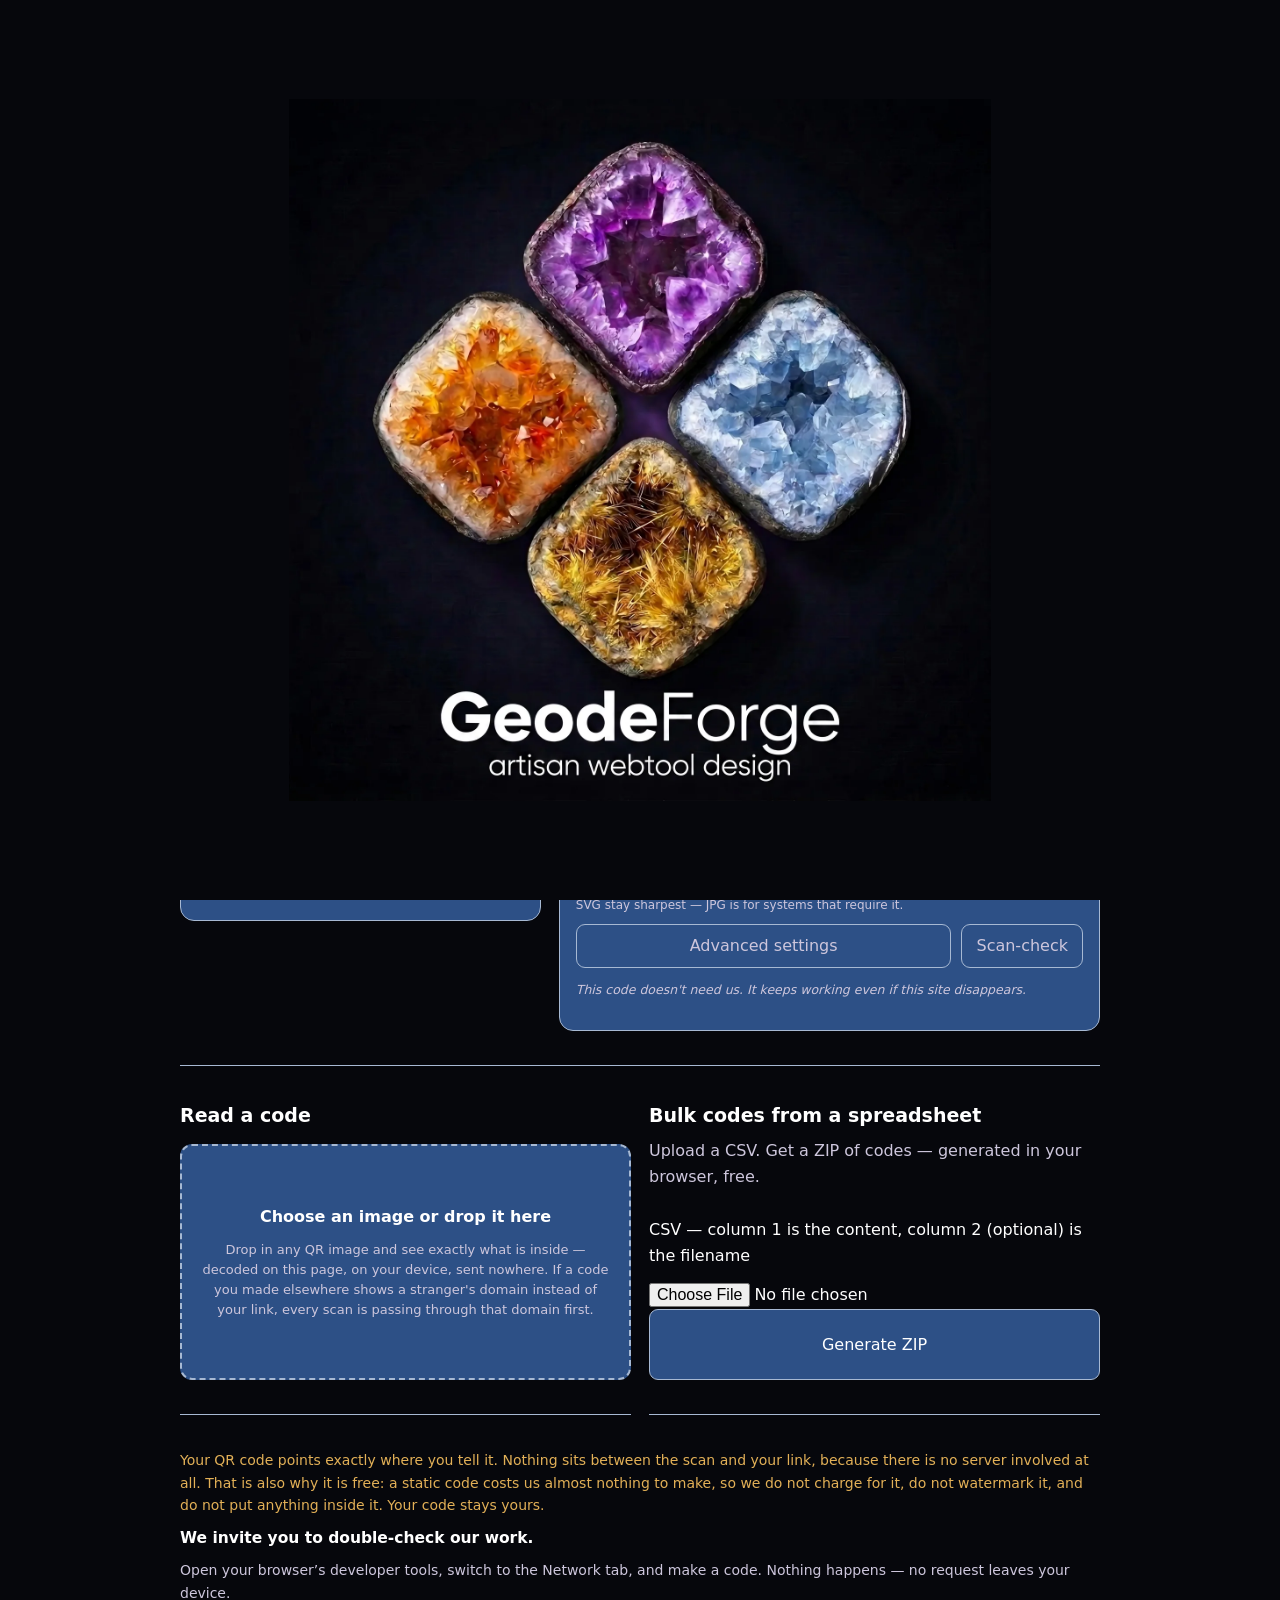
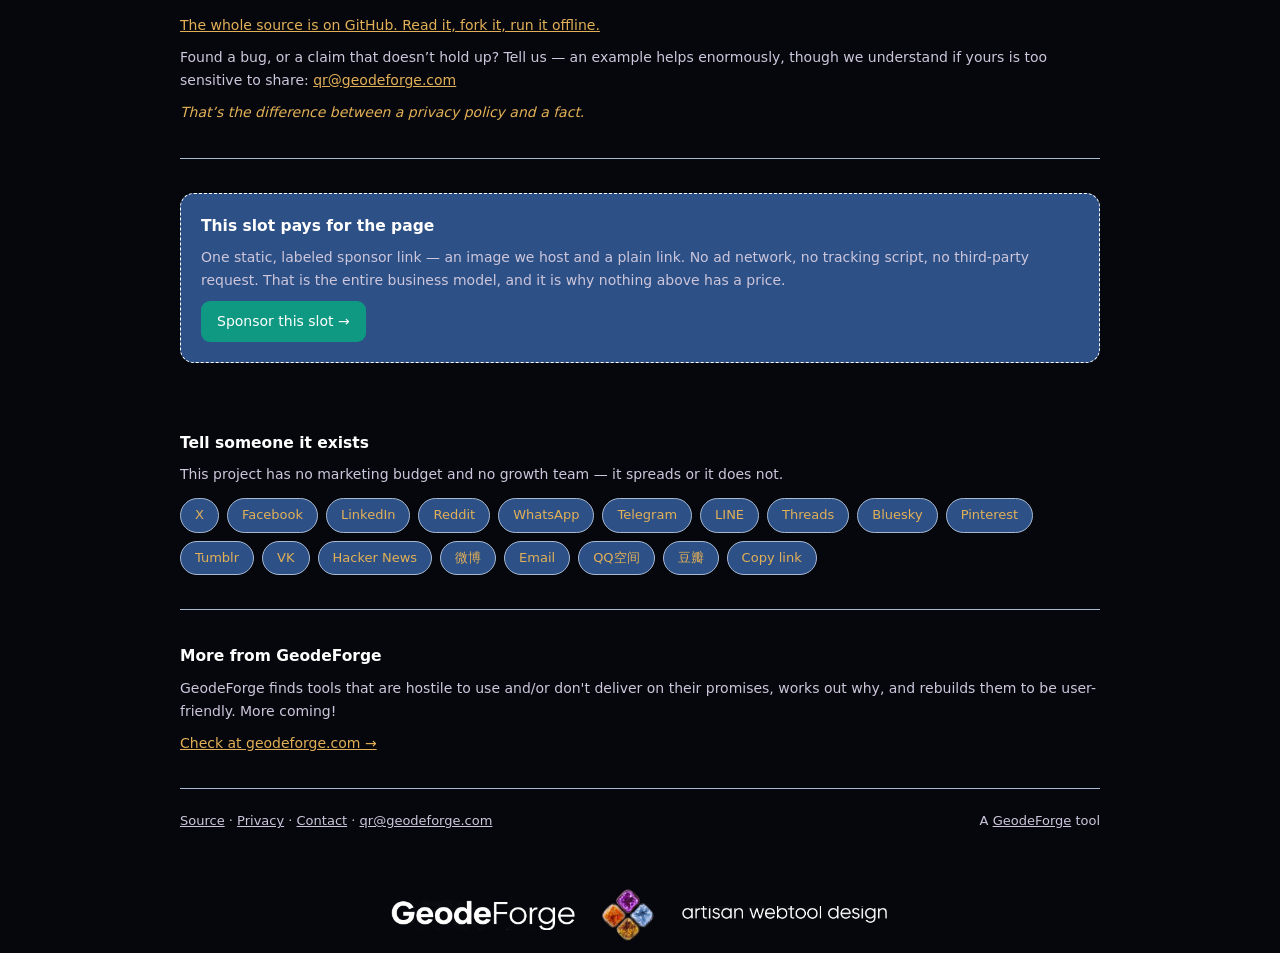
==== index.html @ a5a0af9f "Initial commit" ====
<!DOCTYPE html>
<html lang="en">
<head>
<meta charset="utf-8"/>
<meta name="viewport" content="width=device-width, initial-scale=1"/>
<title>GeodeQR — free QR codes that never expire</title>
<meta name="description" content="Free QR code generator. No account, no expiry, no watermark. Nothing leaves your browser."/>
<link rel="icon" href="assets/geodeqr-eye-64.png" type="image/png"/>
<link rel="stylesheet" href="style.css?v=1"/>
<script>
window.__geodeBoot = { errs: [] };
window.addEventListener('error', function (e) {
  var f = (e && e.filename) || (e && e.target && e.target.src) || '';
  window.__geodeBoot.errs.push(((e && e.message) || 'load error') + ' @ ' +
    String(f).split('/').pop().split('?')[0] + ':' + ((e && e.lineno) || 0));
}, true);

</script>
</head>
<body>

<!--LANDING-SPLASH-->
<div id="tsplash" aria-hidden="true">
  <picture>
    <source type="image/webp" media="(max-width:720px)" srcset="assets/poster-900.webp"/>
    <source type="image/webp" srcset="assets/poster-1600.webp"/>
    <img src="assets/poster-1600.jpg" alt="" width="1600" height="1600"/>
  </picture>
</div>
<script>
(function () {
  var s = document.getElementById('tsplash');
  if (!s) return;
  if (window.matchMedia && matchMedia('(prefers-reduced-motion: reduce)').matches) { s.remove(); return; }
  s.classList.add('on');
  var img = s.querySelector('img'), dead = false;
  function kill(fast) {
    if (dead || !s) return; dead = true;
    if (fast) { s.remove(); s = null; return; }
    s.classList.add('out');
    setTimeout(function () { if (s) { s.remove(); s = null; } }, 1100);
  }
  if (img) { img.addEventListener('error', function () { kill(true); }); }
  setTimeout(function () {
    ['pointerdown', 'keydown', 'wheel', 'touchstart'].forEach(function (t) {
      window.addEventListener(t, function () { kill(true); }, { once: true, passive: true });
    });
  }, 400);
  requestAnimationFrame(function () { requestAnimationFrame(function () { s.classList.add('in'); }); });
  setTimeout(function () { kill(false); }, 3000);
})();

</script>
<!--/LANDING-SPLASH-->

<div class="gfband" role="img" aria-label="GeodeForge — artisan webtool design">
  <img class="b-wm" src="assets/band-wordmark.webp" alt="" width="588" height="96"/>
  <img class="b-cl" src="assets/band-cluster.webp" alt="" width="320" height="320"/>
  <img class="b-st" src="assets/band-strap.webp" alt="" width="649" height="56"/>
</div>

<header class="bar">
  <a class="brand" href="index.html">
    <img src="assets/geode-white-fill-mark.svg" alt="" width="26" height="26"/>
    <span>GeodeQR</span>
  </a>
  <nav>
    <a href="#bulk" data-i="bulk">Bulk</a>
    <a href="#verify" data-i="verify-nav">Verify</a>
    <a href="https://github.com/GeodeForge" rel="noopener" data-i="source">Source</a>
    <a href="contact.html" data-i="contact">Contact</a>
  </nav>
</header>

<main>

  <section class="hero">
    <h1 data-i="tagline">QR codes that never expire.</h1>
    <p class="sub" data-i="sub"></p>

    <div class="gen">
      <div class="pane">
        <div class="pills" id="pills" role="tablist"></div>
        <div class="fields" id="fields"></div>
      </div>

      <div class="pane preview">
        <div class="codewrap"><canvas id="qc" width="440" height="440" aria-label="QR code"></canvas></div>

        <div class="optrow">
          <label class="cb"><input type="checkbox" id="cicon" checked/> <span data-i="iconInImage"></span></label>
          <label class="cb"><input type="checkbox" id="ctext" checked/> <span data-i="textInImage"></span></label>
          <label class="cb"><input type="checkbox" id="trans"/> <span data-i="transL"></span></label>
        </div>
        <small class="warn-note" data-i="transNote"></small>

        <div class="dlrow">
          <fieldset class="dlbox">
            <legend data-i="downloadAs">Download as</legend>
            <button id="png" class="primary">PNG</button>
            <button id="svg">SVG</button>
            <button id="pdf">PDF</button>
            <button id="eps">EPS</button>
            <button id="jpg">JPG</button>
          </fieldset>
          <div class="sharewrap">
            <button id="shareBtn" class="sharebtn" type="button"
                    aria-haspopup="true" aria-expanded="false">
              <span data-i="share">Share</span><i class="caret" aria-hidden="true"></i>
            </button>
            <div class="sharemenu" id="sharemenu" hidden></div>
          </div>
        </div>
        <small class="fmt-note" data-i="fmtNote"></small>
        <div class="advrow">
          <button id="adv" class="advbtn" type="button" data-i="advanced">Advanced settings</button>

          <button id="vscan" type="button" hidden data-i="verifyBtn">Scan-check</button>
        </div>
        <small id="vmsg" class="vmsg" hidden></small>

        <div id="advp" hidden>
          <div class="ctl">
            <input id="shape" type="range" min="0" max="70" value="70" step="1" aria-label="shape"/>
            <div class="ends"><span data-i="classic"></span><span data-i="geode"></span></div>
          </div>
          <div class="ctl">
            <input id="hue" type="range" min="0" max="360" value="283" step="1" aria-label="colour"/>
            <div class="ends"><span data-i="colour"></span><span class="sw"><i class="chip" id="chip"></i><span id="ratio">—</span></span></div>
          </div>
          <div class="ctl">
            <input id="shading" type="range" min="0" max="100" value="52.5" step="0.5" aria-label="shading"/>
            <div class="ends"><span data-i="min"></span><span data-i="shading"></span><span data-i="max"></span></div>
          </div>

          <p class="badge" id="badge" aria-live="polite"><i class="dot"></i><span data-i="scannable"></span></p>

          <div class="optrow">
            <label class="inline"><span data-i="frame"></span>
              <select id="frame">
                <option value="none" data-i="frames.none"></option>
                <option value="bar" data-i="frames.bar"></option>
                <option value="full" data-i="frames.full"></option>
              </select>
            </label>
            <input id="cta" type="text" maxlength="32" hidden aria-label="Frame text"/>
          </div>

          <label class="arow"><span data-i="font"></span>
            <select id="font">
              <option value="" style="font-family:system-ui" data-i="fonts.def"></option>
              <option value="system-ui, Arial, sans-serif" style="font-family:system-ui,Arial,sans-serif" data-i="fonts.sans"></option>
              <option value="Georgia, 'Times New Roman', serif" style="font-family:Georgia,'Times New Roman',serif" data-i="fonts.serif"></option>
              <option value="ui-monospace, Consolas, monospace" style="font-family:ui-monospace,Consolas,monospace" data-i="fonts.mono"></option>
              <option value="'Trebuchet MS', system-ui, sans-serif" style="font-family:'Trebuchet MS',system-ui,sans-serif" data-i="fonts.round"></option>
              <option value="'Palatino Linotype', Palatino, Georgia, serif" style="font-family:'Palatino Linotype',Palatino,Georgia,serif" data-i="fonts.eleg"></option>
            </select>
          </label>
          <label class="arow"><span data-i="textColour"></span>
            <input id="tcol" type="color" value="#340A4A"/>
          </label>
          <div class="arow"><span data-i="textStyle"></span>
            <div class="biu" role="group" aria-label="Text style">
              <button type="button" data-k="bold" style="font-weight:700">B</button>
              <button type="button" data-k="ital" style="font-style:italic">I</button>
              <button type="button" data-k="und" style="text-decoration:underline">U</button>
            </div>
          </div>

          <label class="arow"><span data-i="fontSize"></span>
            <input id="fsize" type="range" min="60" max="120" value="100" step="5" aria-label="Text size"/>
          </label>

          <div class="exp">
            <label><span data-i="sizeL"></span>
              <select id="size"><option>512</option><option selected>1024</option><option>2048</option></select>
            </label>
            <label><span data-i="eccL"></span>
              <select id="ecc">
                <option value="H" selected>H</option>
                <option value="Q">Q</option>
                <option value="M">M</option>
                <option value="L">L</option>
              </select>
            </label>
          </div>
          <small id="eccNote" data-i="eccLocked"></small>
        </div>

        <p class="promise" data-i="promise"></p>
        <p class="err" id="err" role="alert" aria-live="polite"></p>
      </div>
    </div>

    <div class="strip" id="strip" hidden>
      <a id="printer" target="_blank" rel="noopener" data-i="printer"></a>

      <p class="maps"><span data-i="mapAlt"></span>: <span id="mapAlts"></span></p>

      <a id="stickers" hidden rel="noopener sponsored" data-i="stickers"></a>
      <p class="disc" id="disc" hidden data-i="affiliate"></p>
    </div>
  </section>

  <div class="duo">

  <section class="reader" id="reader" hidden>
    <h2 data-i="readTitle"></h2>

    <label class="dropzone rdz" id="drop">
      <input type="file" id="rfile" accept="image/*"/>
      <span class="pick" data-i="readPick"></span>
      <small data-i="readBody"></small>
    </label>
    <div id="rout" hidden>
      <p class="rhost" id="rhost" hidden><span data-i="readHost"></span> <strong id="rhostv"></strong></p>
      <pre id="rtext" hidden></pre>
      <p class="err" id="rnone" hidden data-i="readNone"></p>
      <button id="rcopy" type="button" hidden data-i="readCopy"></button>
    </div>
  </section>

  <section class="bulk" id="bulk">
    <h2 data-i="bulkTitle"></h2>
    <p data-i="bulkBody"></p>
    <label for="csv" class="filelabel" data-i="csvLabel"></label>
    <input type="file" id="csv" accept=".csv,text/csv"/>
    <button id="bulkGo" data-i="bulkGo"></button>
    <p class="hint" id="bulkHint"></p>
  </section>
  </div>

  <section class="verify" id="verify">
    <p class="whyfree" data-i="whyFree"></p>
    <h2 data-i="verify"></h2>
    <p data-i="verifyBody"></p>
    <p><a href="https://github.com/GeodeForge" rel="noopener" data-i="sourceLink"></a></p>

    <p><span data-i="feedback"></span>
    <a href="mailto:qr@geodeforge.com?subject=GeodeQR%20%E2%80%94%20double-check">qr@geodeforge.com</a></p>
    <p class="kicker" data-i="kicker"></p>
  </section>

  <section class="sponsor">
    <h2 data-i="sponsorTitle"></h2>
    <p data-i="sponsorBody"></p>
    <a class="btn" href="mailto:qr@geodeforge.com?subject=Sponsor%20GeodeQR" data-i="sponsorCta">Sponsor this slot →</a>
  </section>

  <section class="share" id="share">
    <h2 data-i="shareTitle"></h2>
    <p data-i="shareBody"></p>

    <div class="shares" id="shares"></div>
  </section>

  <section class="shelf">
    <h2 data-i="moreTitle"></h2>
    <p data-i="moreBody"></p>
    <a href="https://geodeforge.com" data-i="moreLink">Check at geodeforge.com →</a>
  </section>
</main>

<footer>
  <span>
    <a href="https://github.com/GeodeForge" rel="noopener" data-i="source">Source</a> ·
    <a href="privacy.html" data-i="privacy">Privacy</a> ·
    <a href="contact.html" data-i="contact">Contact</a> ·
    <a href="mailto:qr@geodeforge.com">qr@geodeforge.com</a>
  </span>
  <span>A <a href="https://geodeforge.com">GeodeForge</a> tool</span>
</footer>

<div class="gfband" role="img" aria-label="GeodeForge — artisan webtool design">
  <img class="b-wm" src="assets/band-wordmark.webp" alt="" width="588" height="96"/>
  <img class="b-cl" src="assets/band-cluster.webp" alt="" width="320" height="320"/>
  <img class="b-st" src="assets/band-strap.webp" alt="" width="649" height="56"/>
</div>

<script src="src/qr.js?v=1"></script>
<script src="src/render.js?v=1"></script>
<script src="src/content.js?v=1"></script>
<script src="src/i18n.js?v=1"></script>
<script src="src/zip.js?v=1"></script>
<script src="src/decode.js?v=1"></script>
<script src="src/export.js?v=1"></script>
<script src="app.js?v=1"></script>
<script>
(function () {
  setTimeout(function () {
    if (window.__geodeBooted) return;
    var M = {
      en: 'Part of the app has not loaded yet. Refresh the page to get the complete version.',
      zh: '应用尚未完全加载。请刷新页面以获取完整版本。',
      es: 'Una parte de la aplicación aún no se ha cargado. Actualiza la página para obtener la versión completa.',
      ar: 'لم يكتمل تحميل التطبيق بعد. حدّث الصفحة للحصول على النسخة الكاملة.'
    };
    var l = ((navigator.languages && navigator.languages[0]) || navigator.language || 'en')
      .toLowerCase().slice(0, 2);
    var p = document.createElement('p');
    p.className = 'err';
    p.setAttribute('role', 'alert');
    p.textContent = (M[l] || M.en) +
      (window.__geodeBoot.errs.length ? ' [' + window.__geodeBoot.errs.join('; ') + ']' : '');
    var wrap = document.querySelector('.codewrap');
    if (wrap) wrap.appendChild(p); else document.body.appendChild(p);
  }, 2500);
})();

</script>
</body>
</html>
---- style.css ----
:root{
  --ink:#e2b057; --gem:#ffffff; --text:#ffffff; --muted:#cdc6dc;
  --line:#a7b9d3; --bg:#06070c; --card:#2d5086; --ok:#8fdec2; --warn:#E8C07A;
  --btn:#0f9982; --way:#e2b057;
  --sans: system-ui,-apple-system,"Segoe UI",Roboto,"Helvetica Neue","Noto Sans",
          "Noto Sans SC","Noto Sans Arabic","Noto Sans Devanagari",Arial,sans-serif;
  --mono: ui-monospace,SFMono-Regular,Menlo,Consolas,monospace;
}
*{box-sizing:border-box}

[hidden]{display:none !important}
html{scroll-behavior:smooth}
body{margin:0;font-family:var(--sans);color:var(--text);background:var(--bg);line-height:1.6}
a{color:var(--ink)}
h1{font-size:clamp(24px,4vw,34px);font-weight:600;margin:0 0 6px;letter-spacing:-.01em;color:#fff}
h2{font-size:19px;font-weight:600;margin:0 0 8px;color:#fff}
main{max-width:960px;margin:0 auto;padding:0 20px}
section{padding:34px 0;border-bottom:1px solid var(--line)}

.bar{max-width:960px;margin:0 auto;padding:14px 20px;display:flex;align-items:center;
     justify-content:space-between;gap:12px;flex-wrap:wrap}

.brand{display:flex;align-items:center;gap:8px;font-weight:700;text-decoration:none;color:#fff;
       font-size:clamp(26px,4.2vw,36px);letter-spacing:-.015em;line-height:1}
.brand img{width:clamp(28px,4.4vw,38px);height:clamp(28px,4.4vw,38px)}
nav{display:flex;align-items:center;gap:16px;font-size:14px}
nav a{color:var(--muted);text-decoration:none}
nav a:hover{color:var(--ink)}

select,input,button,textarea{font:inherit;color:inherit}
select,input[type=text],input[type=url],input[type=email],input[type=tel],
input[type=datetime-local],textarea{
  width:100%;padding:8px 10px;border:1px solid var(--line);border-radius:8px;background:var(--card)}
textarea{min-height:78px;resize:vertical}
#lang{width:auto;padding:4px 8px;border-radius:6px}

.hero{padding-top:8px}
.sub{color:var(--muted);margin:0 0 18px;max-width:62ch}

.gen{display:grid;grid-template-columns:minmax(250px,2fr) 3fr;gap:18px;align-items:start}
@media(max-width:760px){.gen{grid-template-columns:1fr}}
.pane{background:var(--card);border:1px solid var(--line);border-radius:14px;padding:16px}
.preview{display:flex;flex-direction:column;gap:10px;align-items:stretch}

.codewrap{background:#fff;border-radius:12px;padding:10px;display:flex;justify-content:center}
canvas{width:100%;max-width:330px;height:auto;display:block;image-rendering:auto}

.pills{display:flex;flex-wrap:wrap;gap:6px;margin-bottom:12px}
.pill{border:1px solid var(--line);background:var(--card);border-radius:999px;
      padding:6px 14px;font-size:15.5px;cursor:pointer;color:var(--muted);
      display:inline-flex;align-items:center;gap:6px}
.pill svg{flex:none}

.pill svg path[stroke]{stroke:var(--way)}
.pill svg path:not([fill=none]){fill:var(--way)}
.pill[aria-selected=true] svg path[stroke]{stroke:#fff}
.pill[aria-selected=true] svg path:not([fill=none]){fill:#fff}
.pill[aria-selected=true]{background:var(--btn);border-color:var(--btn);color:#fff}
.fields{display:flex;flex-direction:column;gap:10px}
.fields label{display:flex;flex-direction:column;gap:4px;font-size:13px;color:var(--muted)}
.fields label.cb{flex-direction:row;align-items:center;gap:8px}
.fields input[type=checkbox]{width:auto}

.ctl input[type=range]{width:100%}
.ends{display:flex;justify-content:space-between;font-size:12px;color:var(--muted)}
.sw{display:inline-flex;align-items:center;gap:6px}
.chip{width:12px;height:12px;border-radius:3px;border:1px solid var(--line);display:inline-block}
.badge{display:flex;align-items:center;gap:7px;font-size:13px;color:var(--ok);margin:2px 0}
.badge .dot{width:8px;height:8px;border-radius:50%;background:var(--ok);display:inline-block}
.badge.limit{color:var(--warn)} .badge.limit .dot{background:var(--warn)}

.optrow{display:flex;align-items:center;gap:12px;flex-wrap:wrap;
        font-size:13px;color:var(--muted)}
.optrow .cb{display:inline-flex;align-items:center;gap:6px;white-space:nowrap}
.optrow .cb input{width:auto}
.optrow .inline{display:inline-flex;align-items:center;gap:8px}
.optrow select{width:auto;padding:5px 8px}
#cta{flex:1;min-width:130px;padding:6px 10px}

.dlrow{display:flex;gap:10px;align-items:stretch}
.dlbox{flex:1;display:flex;gap:8px;align-items:center;margin:0;min-width:0;
       border:1px solid var(--line);border-radius:10px;padding:6px 10px 10px}
.dlbox legend{font-size:12px;color:var(--muted);padding:0 6px}
.dlbox button{flex:1;padding:8px 6px;font-size:13.5px;min-width:0;line-height:1.6}
.sharewrap{position:relative;display:flex;align-items:stretch;padding-top:9px}
.sharebtn{display:inline-flex;align-items:center;gap:7px;border-radius:10px;padding:9px 14px}
.caret{width:0;height:0;border:4px solid transparent;border-top-color:currentColor;
       margin-top:4px;display:inline-block}
.sharemenu{position:absolute;top:calc(100% + 6px);inset-inline-end:0;z-index:6;
           min-width:170px;display:flex;flex-direction:column;gap:2px;
           background:var(--card);border:1px solid var(--line);border-radius:10px;padding:8px;
           box-shadow:0 8px 24px rgba(0,0,0,.45)}
.sharemenu a,.sharemenu button{border:0;background:none;text-align:start;cursor:pointer;
           padding:7px 10px;border-radius:7px;font-size:13px;color:var(--text);
           text-decoration:none}
.sharemenu a:hover,.sharemenu button:hover{background:#3a2d5a}
.advrow{display:flex;gap:10px}
.advrow button{padding:8px 14px;line-height:1.6}
.advbtn{flex:1;color:var(--muted)}
.advbtn:hover{color:var(--ink)}
#vscan{color:var(--muted)}
#vscan:hover{color:var(--ink)}
.fmt-note{display:block;margin-top:-2px}
.vmsg{display:block}
.vmsg.ok{color:var(--ok)}
.vmsg.bad{color:var(--warn)}

.fgroup{border:1px solid var(--line);border-radius:8px;padding:6px 10px;font-size:13px;color:var(--muted)}
.fgroup summary{cursor:pointer;user-select:none}
.fgroup label{margin-top:8px}

button{border:1px solid var(--line);background:var(--card);border-radius:9px;padding:9px 14px;cursor:pointer}
button:hover{border-color:var(--ink)}
button.primary{background:var(--btn);border-color:var(--btn);color:#fff;flex:1}

.promise{font-size:12.5px;color:var(--muted);margin:2px 0 0;font-style:italic}

#advp{display:flex;flex-direction:column;gap:10px;background:var(--bg);
      border-radius:10px;padding:12px;margin-top:4px}
#advp .arow{display:flex;align-items:center;justify-content:space-between;gap:10px;
            font-size:13px;color:var(--muted)}
#advp .arow select{flex:1;max-width:210px;width:auto}
#advp .arow input[type=range]{flex:1;max-width:210px}
#tcol{width:46px;height:28px;padding:2px;border:1px solid var(--line);
      border-radius:6px;background:var(--card);cursor:pointer}
.biu{display:flex;gap:6px}
.biu button{width:34px;padding:6px 0}
.biu button.on{background:#3a2d5a;border-color:var(--ink);color:var(--ink)}

.exp{display:flex;align-items:center;gap:14px;flex-wrap:wrap;font-size:13px;color:var(--muted)}
.exp label{display:inline-flex;align-items:center;gap:6px}
.exp select{width:auto;padding:5px 8px}
.exp .cb input{width:auto}

#tsplash{position:fixed;inset:0;z-index:60;background:#06070c;display:none;
  align-items:center;justify-content:center;opacity:1;transition:opacity 1s ease}
#tsplash.on{display:flex}
#tsplash.out{opacity:0}
#tsplash img{width:min(78vmin,820px);height:auto;display:block;opacity:0;transition:opacity 1s ease}
#tsplash.in img{opacity:1}

.dropzone{display:flex;align-items:center;justify-content:center;gap:8px;
  border:2px dashed var(--line);border-radius:12px;padding:26px 16px;cursor:pointer;
  color:var(--muted);font-size:14px;background:var(--card);margin-top:6px;max-width:600px}
.dropzone:hover,.dropzone.on{border-color:var(--gem);color:var(--ink)}

.rdz{flex-direction:column;gap:10px;padding:58px 18px;text-align:center}
.rdz .pick{font-weight:600;color:var(--text);font-size:16px}
.rdz small{color:var(--muted);font-size:13px;line-height:1.55;max-width:72ch;display:block}
.dropzone input[type=file]{display:none}
#rout{margin-top:12px}
#rtext{background:var(--card);border:1px solid var(--line);border-radius:10px;padding:12px;
  font-family:var(--mono);font-size:13px;white-space:pre-wrap;word-break:break-all;
  max-height:220px;overflow:auto;margin:8px 0}
.rhost{font-size:14px;margin:0}
.rhost strong{color:var(--ink)}

.strip{margin-top:18px;background:var(--card);border:1px solid var(--line);border-radius:12px;padding:14px}
.strip a{display:block;margin-bottom:6px;font-size:14px}
.strip .maps{font-size:12.5px;color:var(--muted);margin:2px 0 0}
.strip .maps a{display:inline;margin:0 10px 0 0;font-size:12.5px}
.disc{font-size:12px;color:var(--muted);margin:8px 0 0}

.duo{display:flex;flex-wrap:wrap;gap:18px;align-items:stretch}
.duo>section{flex:1 1 0;min-width:min(100%,300px);display:flex;flex-direction:column;margin:0}
.duo>section>*:last-child{margin-top:auto}
@media (max-width:720px){ .duo>section{flex:1 1 100%} }

.lede{padding:18px 0 22px}
.lede p{margin:0 0 10px}
.lede p:last-child{margin-bottom:0}

.prose{font-size:14px}

.prose h1{font-size:clamp(24px,4vw,34px);font-weight:600;letter-spacing:-.01em;margin:0 0 6px;line-height:1.15}
.prose .sub{font-size:16px;color:var(--muted);margin:0 0 4px}
.prose p,.prose li{max-width:none}
.prose li{margin:0 0 8px}
.prose h2{margin:18px 0 8px;font-size:15.5px}
.prose h2:first-child{margin-top:0}
.prose .note{color:var(--muted);font-style:italic}

.verify .kicker{font-style:italic;color:var(--way);margin:6px 0 0}

.whyfree{color:var(--ink);margin:0 0 16px}

.verify p,.bulk p,.sponsor p,.shelf p,.reader p{color:var(--muted);margin:0 0 10px}
.bulk p,.reader p{max-width:600px}

.verify,.sponsor,.share,.shelf{font-size:14px}
.verify h2,.sponsor h2,.share h2,.shelf h2{font-size:15.5px}
.verify .whyfree{color:var(--ink)}

.bulk .filelabel{display:block;margin:18px 0 0}
.bulk input[type=file]{width:auto;display:block;margin:14px 0 0}
.bulk button{margin-top:auto;width:100%;padding-block:22px}
.hint{font-size:13.5px;margin-top:8px}
.bulk .hint:empty{display:none}
.shares{display:flex;flex-wrap:wrap;gap:8px;margin-top:12px}
.shares a,.shares button{border:1px solid var(--line);background:var(--card);border-radius:999px;
  padding:6px 14px;font-size:13px;color:var(--ink);text-decoration:none;cursor:pointer}
.shares a:hover,.shares button:hover{border-color:var(--ink)}
.share p{color:var(--muted);margin:0}
.sponsor{background:var(--card);border:1px dashed var(--gem);border-radius:14px;padding:20px;margin:34px 0}
.btn{display:inline-block;background:var(--btn);color:#fff;text-decoration:none;
     padding:9px 16px;border-radius:9px;font-size:14px}
footer{max-width:960px;margin:0 auto;padding:22px 20px 40px;display:flex;
       justify-content:space-between;gap:12px;flex-wrap:wrap;font-size:13px;color:var(--muted)}
footer a{color:var(--muted)}

.err{color:#F09AA0;font-size:13px;margin:4px 0 0;min-height:0}
small{color:var(--muted);font-size:12px;line-height:1.45}
.warn-note{display:block;margin-top:-2px}
button:disabled{opacity:.45;cursor:not-allowed}
select:disabled{background:#2a2142;color:var(--muted)}

.gfband{background:none;display:flex;align-items:center;justify-content:center;
  gap:clamp(10px,2.4vw,24px);padding:14px 16px 9px}
.gfband img{display:block}
.gfband .b-wm{height:clamp(19px,3vw,30px);width:auto}
.gfband .b-cl{height:clamp(38px,6vw,58px);width:auto}
.gfband .b-st{height:clamp(11px,1.8vw,18px);width:auto}
@media print{.gfband{display:none}}
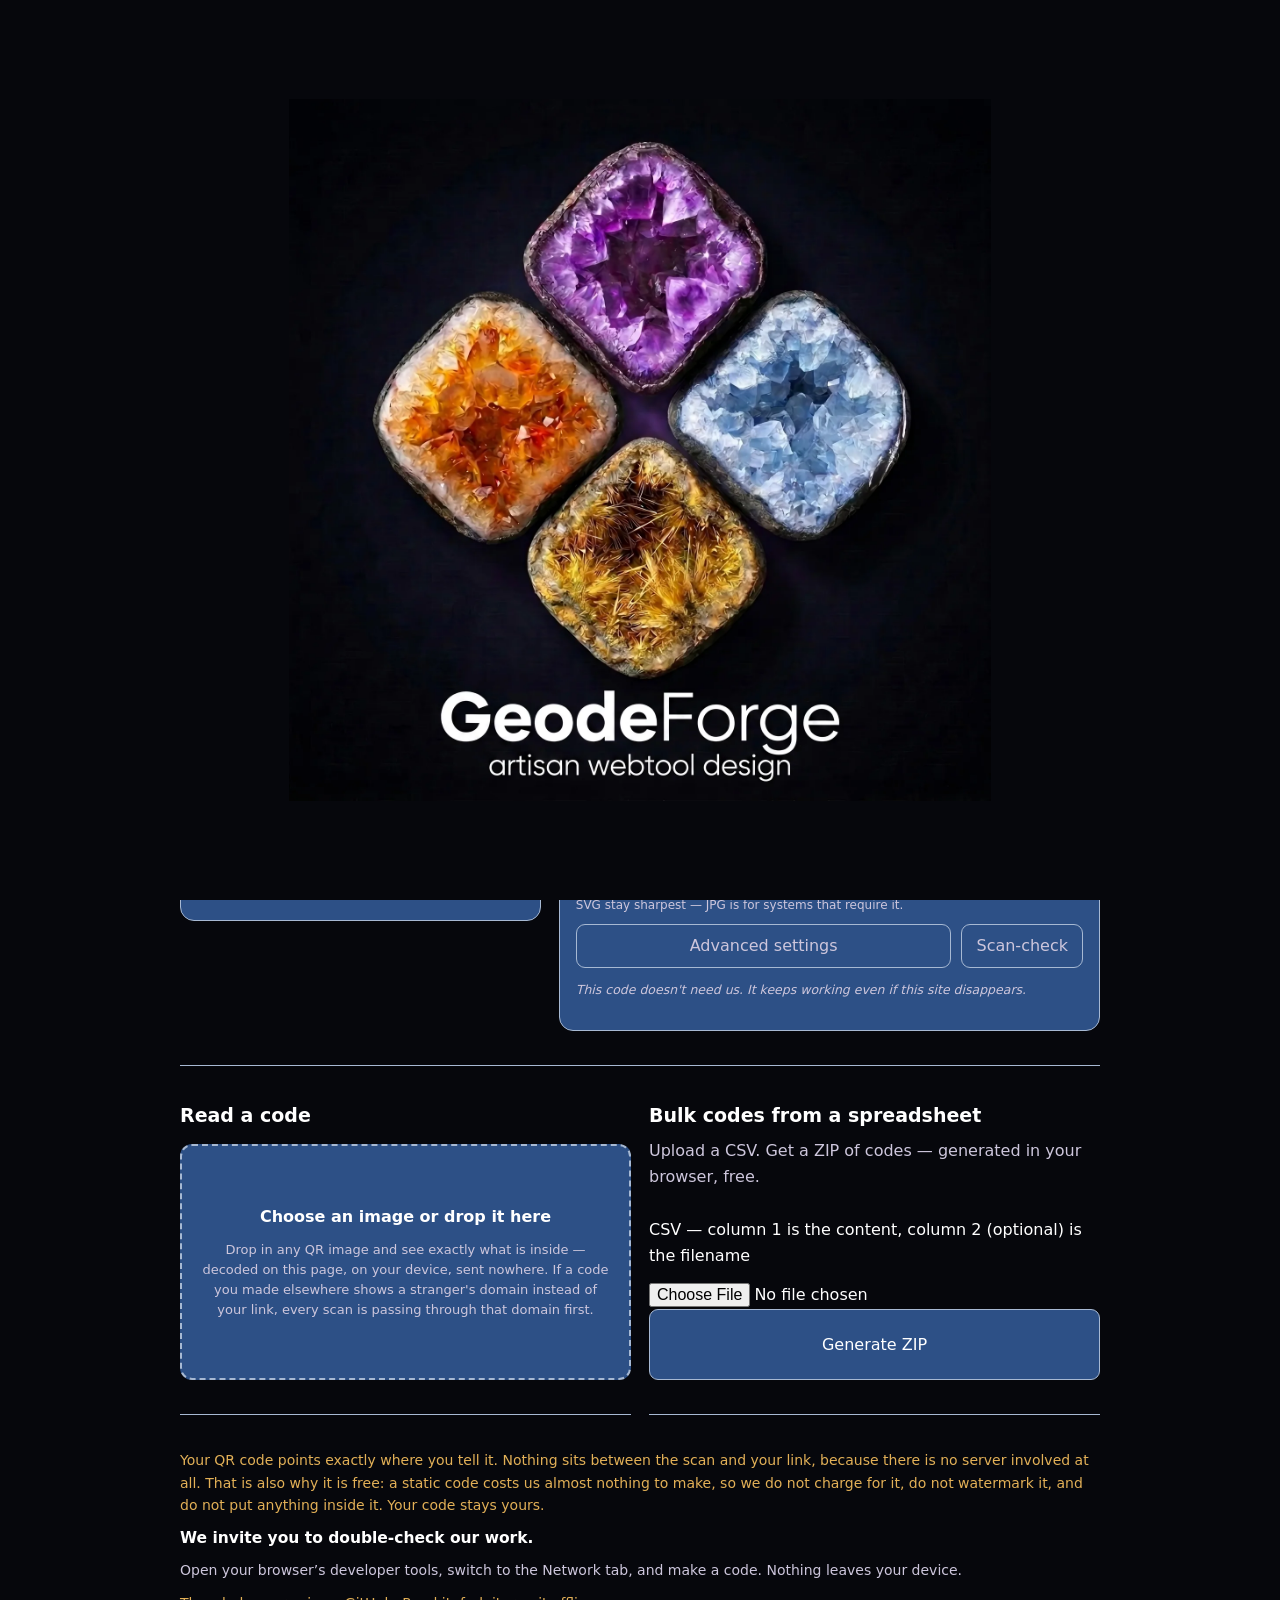
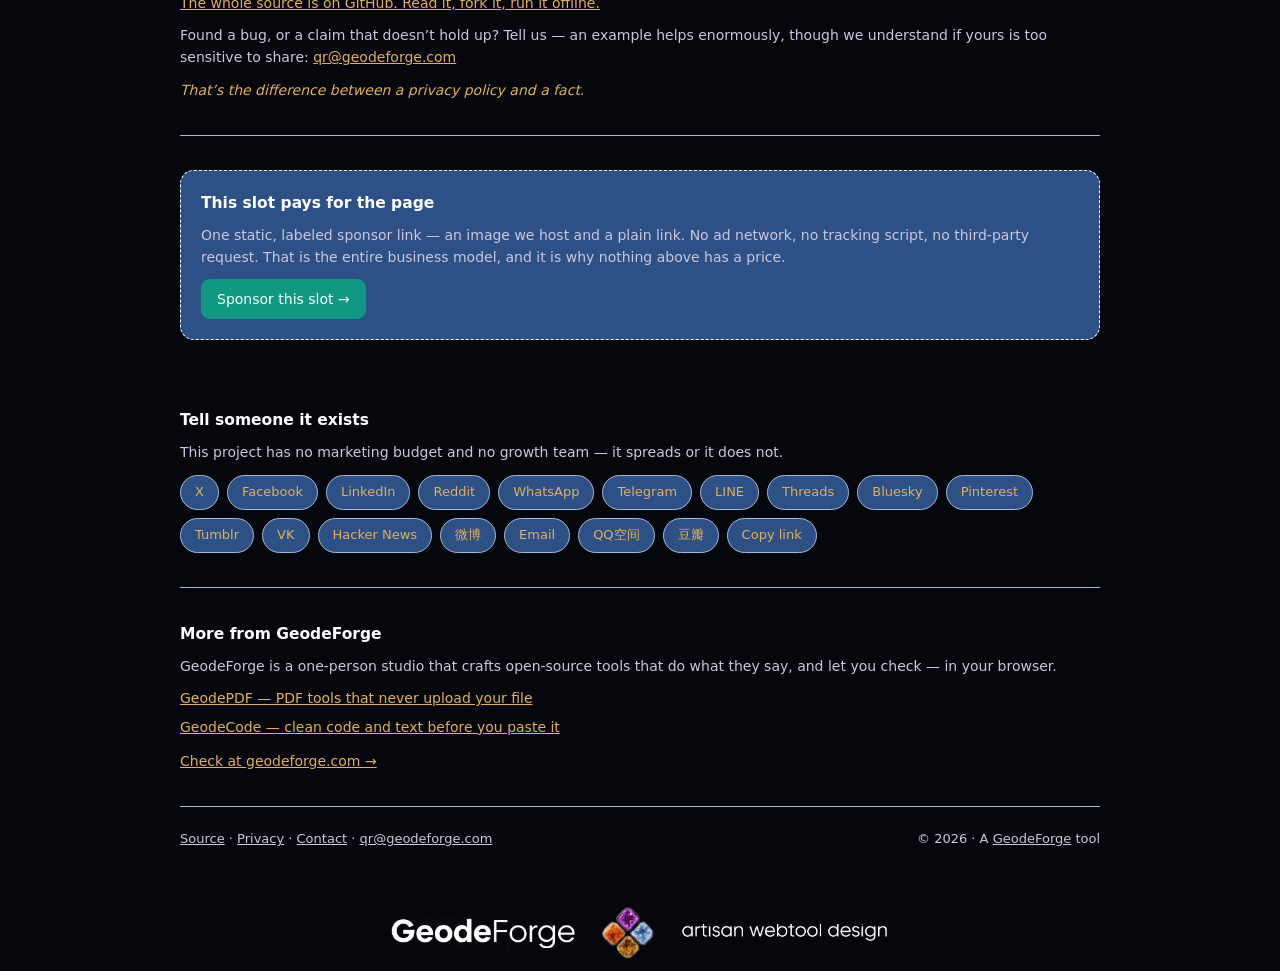
==== commit 1a421f62: "House UI: sibling links, copyright footer, canonical studio blurb, lightened mark" ====
--- a/index.html
+++ b/index.html
@@ -254,9 +254,13 @@
     <div class="shares" id="shares"></div>
   </section>
 
-  <section class="shelf">
+  <section class="morefrom">
     <h2 data-i="moreTitle"></h2>
     <p data-i="moreBody"></p>
+    <div class="sibs">
+      <a href="https://geodeforge.com/geodepdf/">GeodePDF — PDF tools that never upload your file</a>
+      <a href="https://geodeforge.com/geodecode/">GeodeCode — clean code and text before you paste it</a>
+    </div>
     <a href="https://geodeforge.com" data-i="moreLink">Check at geodeforge.com →</a>
   </section>
 </main>
@@ -268,7 +272,7 @@
     <a href="contact.html" data-i="contact">Contact</a> ·
     <a href="mailto:qr@geodeforge.com">qr@geodeforge.com</a>
   </span>
-  <span>A <a href="https://geodeforge.com">GeodeForge</a> tool</span>
+  <span>&copy; 2026 &middot; A <a href="https://geodeforge.com">GeodeForge</a> tool</span>
 </footer>
 
 <div class="gfband" role="img" aria-label="GeodeForge — artisan webtool design">
--- a/style.css
+++ b/style.css
@@ -184,11 +184,12 @@
 
 .whyfree{color:var(--ink);margin:0 0 16px}
 
-.verify p,.bulk p,.sponsor p,.shelf p,.reader p{color:var(--muted);margin:0 0 10px}
+.verify p,.bulk p,.sponsor p,.morefrom p,.reader p{color:var(--muted);margin:0 0 10px}
 .bulk p,.reader p{max-width:600px}
 
-.verify,.sponsor,.share,.shelf{font-size:14px}
-.verify h2,.sponsor h2,.share h2,.shelf h2{font-size:15.5px}
+.verify,.sponsor,.share,.morefrom{font-size:14px}
+.morefrom .sibs{display:flex;flex-direction:column;gap:6px;margin:6px 0 12px;font-size:14px}
+.verify h2,.sponsor h2,.share h2,.morefrom h2{font-size:15.5px}
 .verify .whyfree{color:var(--ink)}
 
 .bulk .filelabel{display:block;margin:18px 0 0}
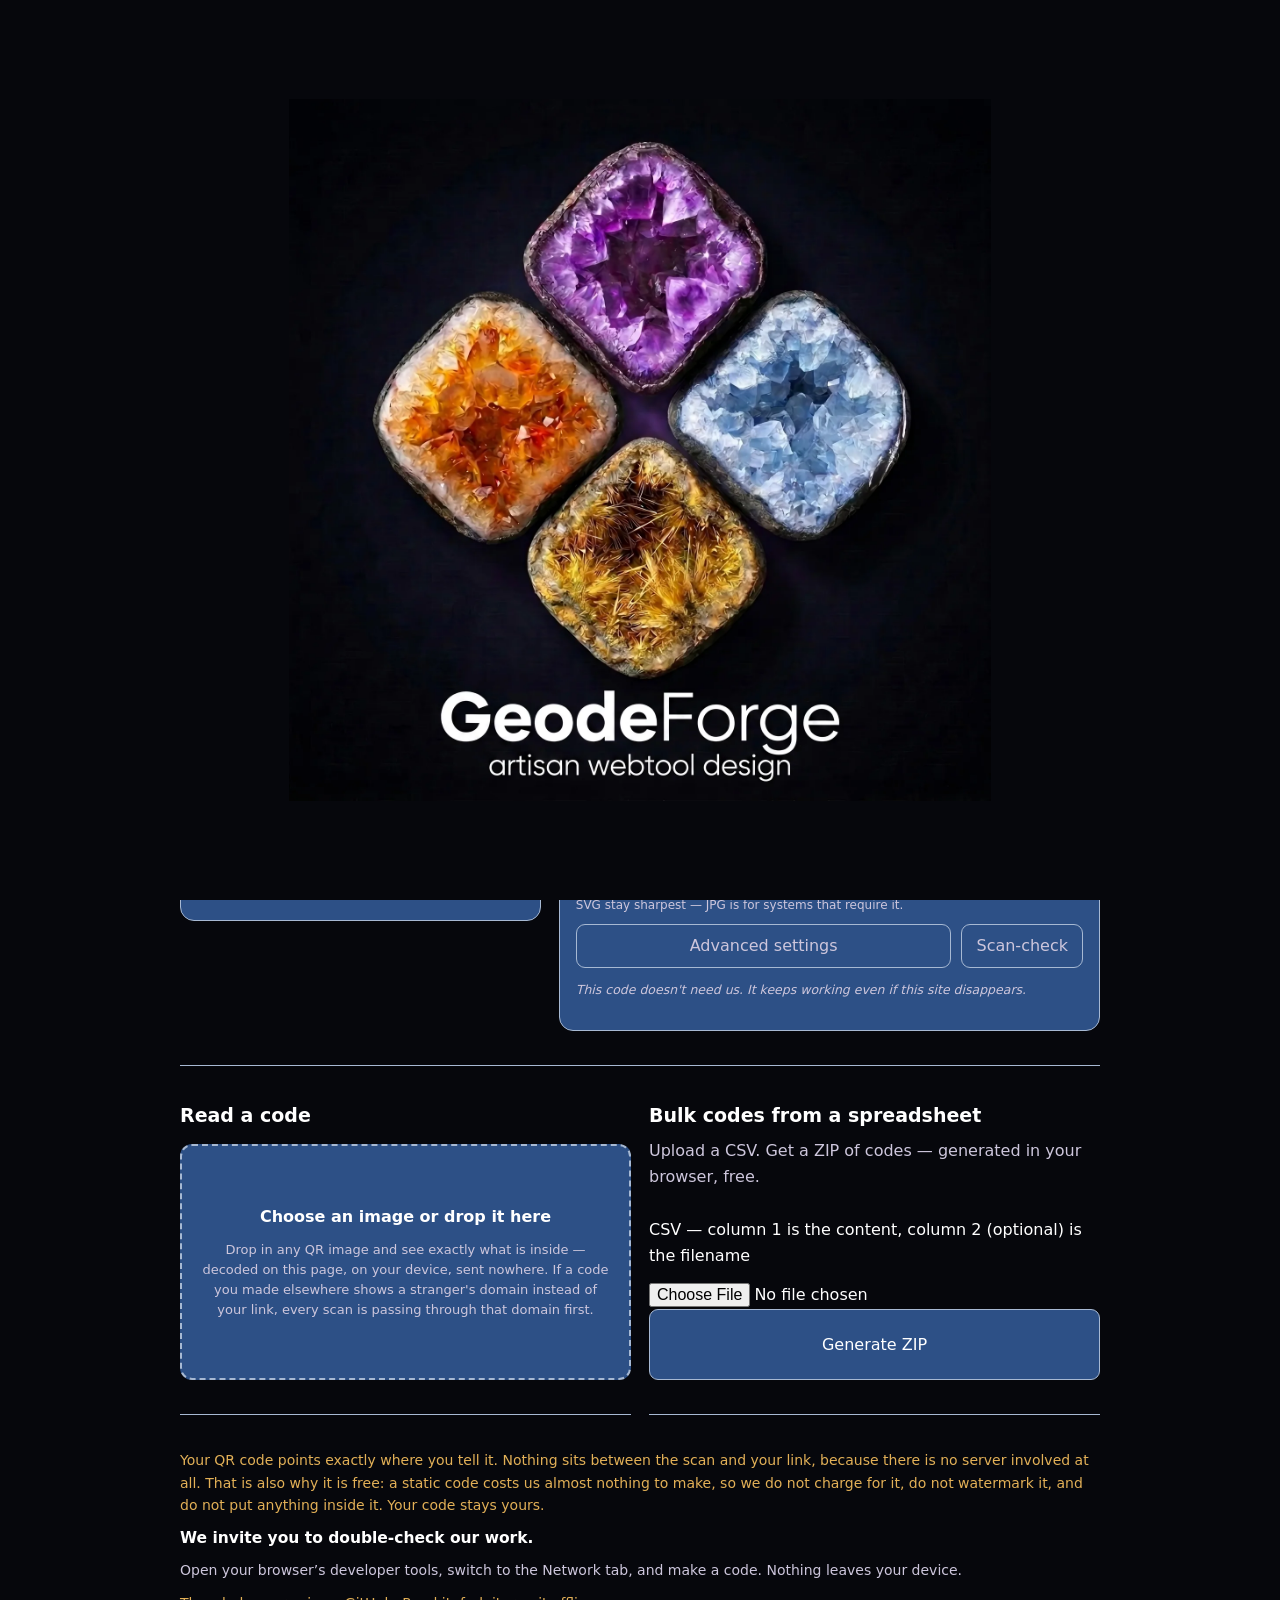
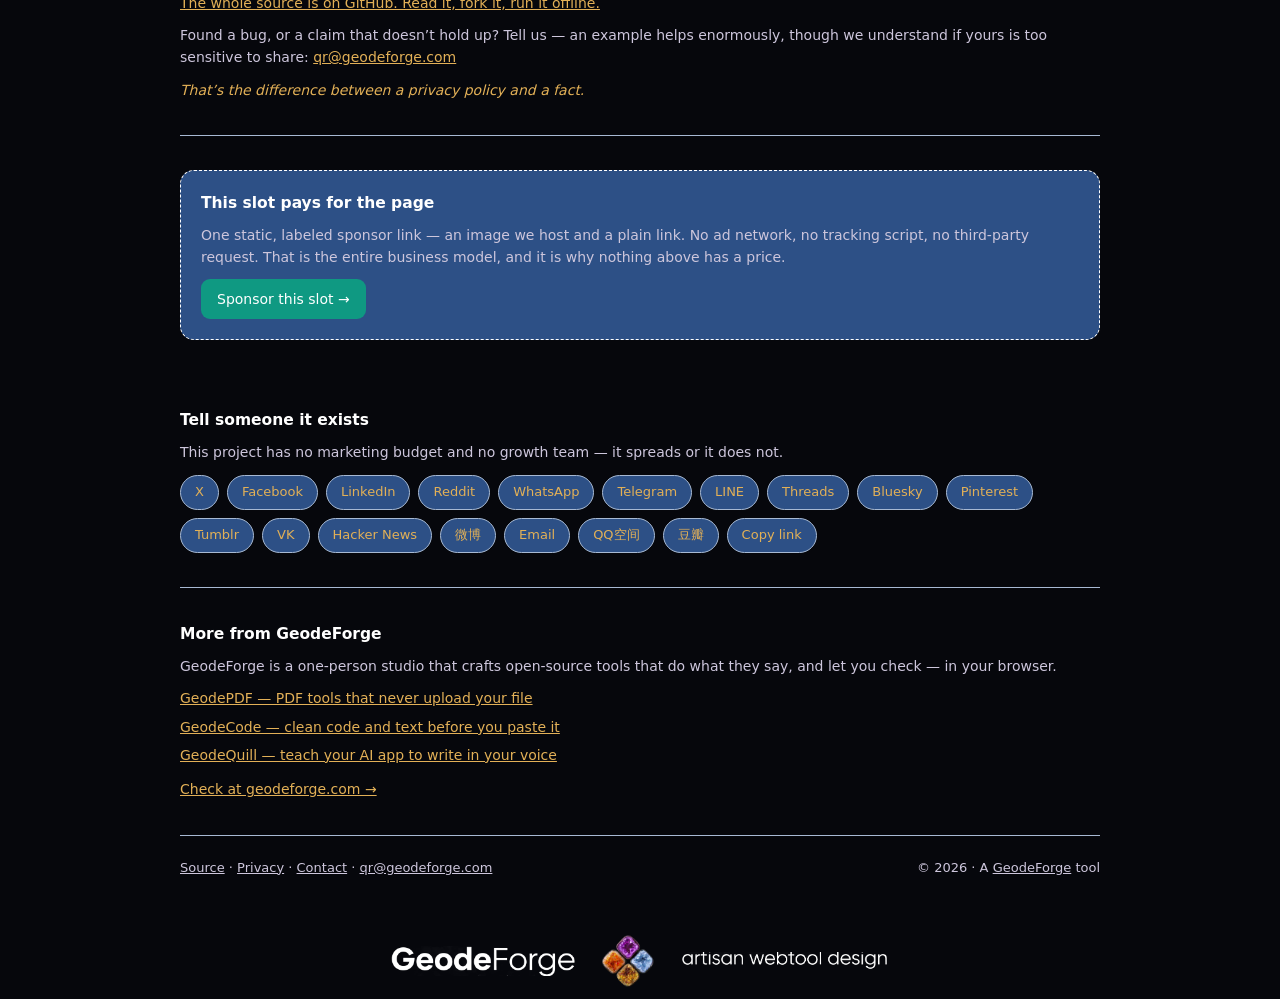
==== commit 9898f175: "Link to GeodeQuill from every page" ====
--- a/index.html
+++ b/index.html
@@ -5,6 +5,19 @@
 <meta name="viewport" content="width=device-width, initial-scale=1"/>
 <title>GeodeQR — free QR codes that never expire</title>
 <meta name="description" content="Free QR code generator. No account, no expiry, no watermark. Nothing leaves your browser."/>
+<link rel="canonical" href="https://geodeforge.com/geodeqr/"/>
+<link rel="alternate" hreflang="en" href="https://geodeforge.com/geodeqr/"/>
+<link rel="alternate" hreflang="x-default" href="https://geodeforge.com/geodeqr/"/>
+<meta property="og:type" content="website"/>
+<meta property="og:site_name" content="GeodeForge"/>
+<meta property="og:title" content="GeodeQR — free QR codes that never expire"/>
+<meta property="og:description" content="Free QR code generator. No account, no expiry, no watermark. Nothing leaves your browser."/>
+<meta property="og:url" content="https://geodeforge.com/geodeqr/"/>
+<meta name="twitter:card" content="summary"/>
+<meta name="twitter:title" content="GeodeQR — free QR codes that never expire"/>
+<meta name="twitter:description" content="Free QR code generator. No account, no expiry, no watermark. Nothing leaves your browser."/>
+<script type="application/ld+json">{"@context":"https://schema.org","@type":"SoftwareApplication","name":"GeodeQR","url":"https://geodeforge.com/geodeqr/","description":"Free QR code generator. No account, no expiry, no watermark. Nothing leaves your browser.","applicationCategory":"UtilitiesApplication","operatingSystem":"Any — runs entirely in the browser","offers":{"@type":"Offer","price":"0","priceCurrency":"USD"}}</script>
+<script type="application/ld+json">{"@context":"https://schema.org","@type":"FAQPage","mainEntity":[{"@type":"Question","name":"Do the QR codes expire?","acceptedAnswer":{"@type":"Answer","text":"No. A QR code is just an encoding of the text or link you give it — GeodeQR draws it in your browser and it works forever. There is no redirect and no account, so nothing can switch it off."}},{"@type":"Question","name":"Is anything uploaded when I make a code?","acceptedAnswer":{"@type":"Answer","text":"No. The code is generated in JavaScript inside your own browser tab; nothing you type leaves your device. You can check in your browser's Network tab."}},{"@type":"Question","name":"Is there a watermark or a sign-up?","acceptedAnswer":{"@type":"Answer","text":"Neither. No watermark on the image and no account to create — download it and use it anywhere."}},{"@type":"Question","name":"Can it encode non-Latin text?","acceptedAnswer":{"@type":"Answer","text":"Yes. Chinese, Arabic, and other scripts encode correctly so the codes scan for those languages."}}]}</script>
 <link rel="icon" href="assets/geodeqr-eye-64.png" type="image/png"/>
 <link rel="stylesheet" href="style.css?v=1"/>
 <script>
@@ -260,6 +273,7 @@
     <div class="sibs">
       <a href="https://geodeforge.com/geodepdf/">GeodePDF — PDF tools that never upload your file</a>
       <a href="https://geodeforge.com/geodecode/">GeodeCode — clean code and text before you paste it</a>
+      <a href="https://geodeforge.com/geodequill/">GeodeQuill — teach your AI app to write in your voice</a>
     </div>
     <a href="https://geodeforge.com" data-i="moreLink">Check at geodeforge.com →</a>
   </section>
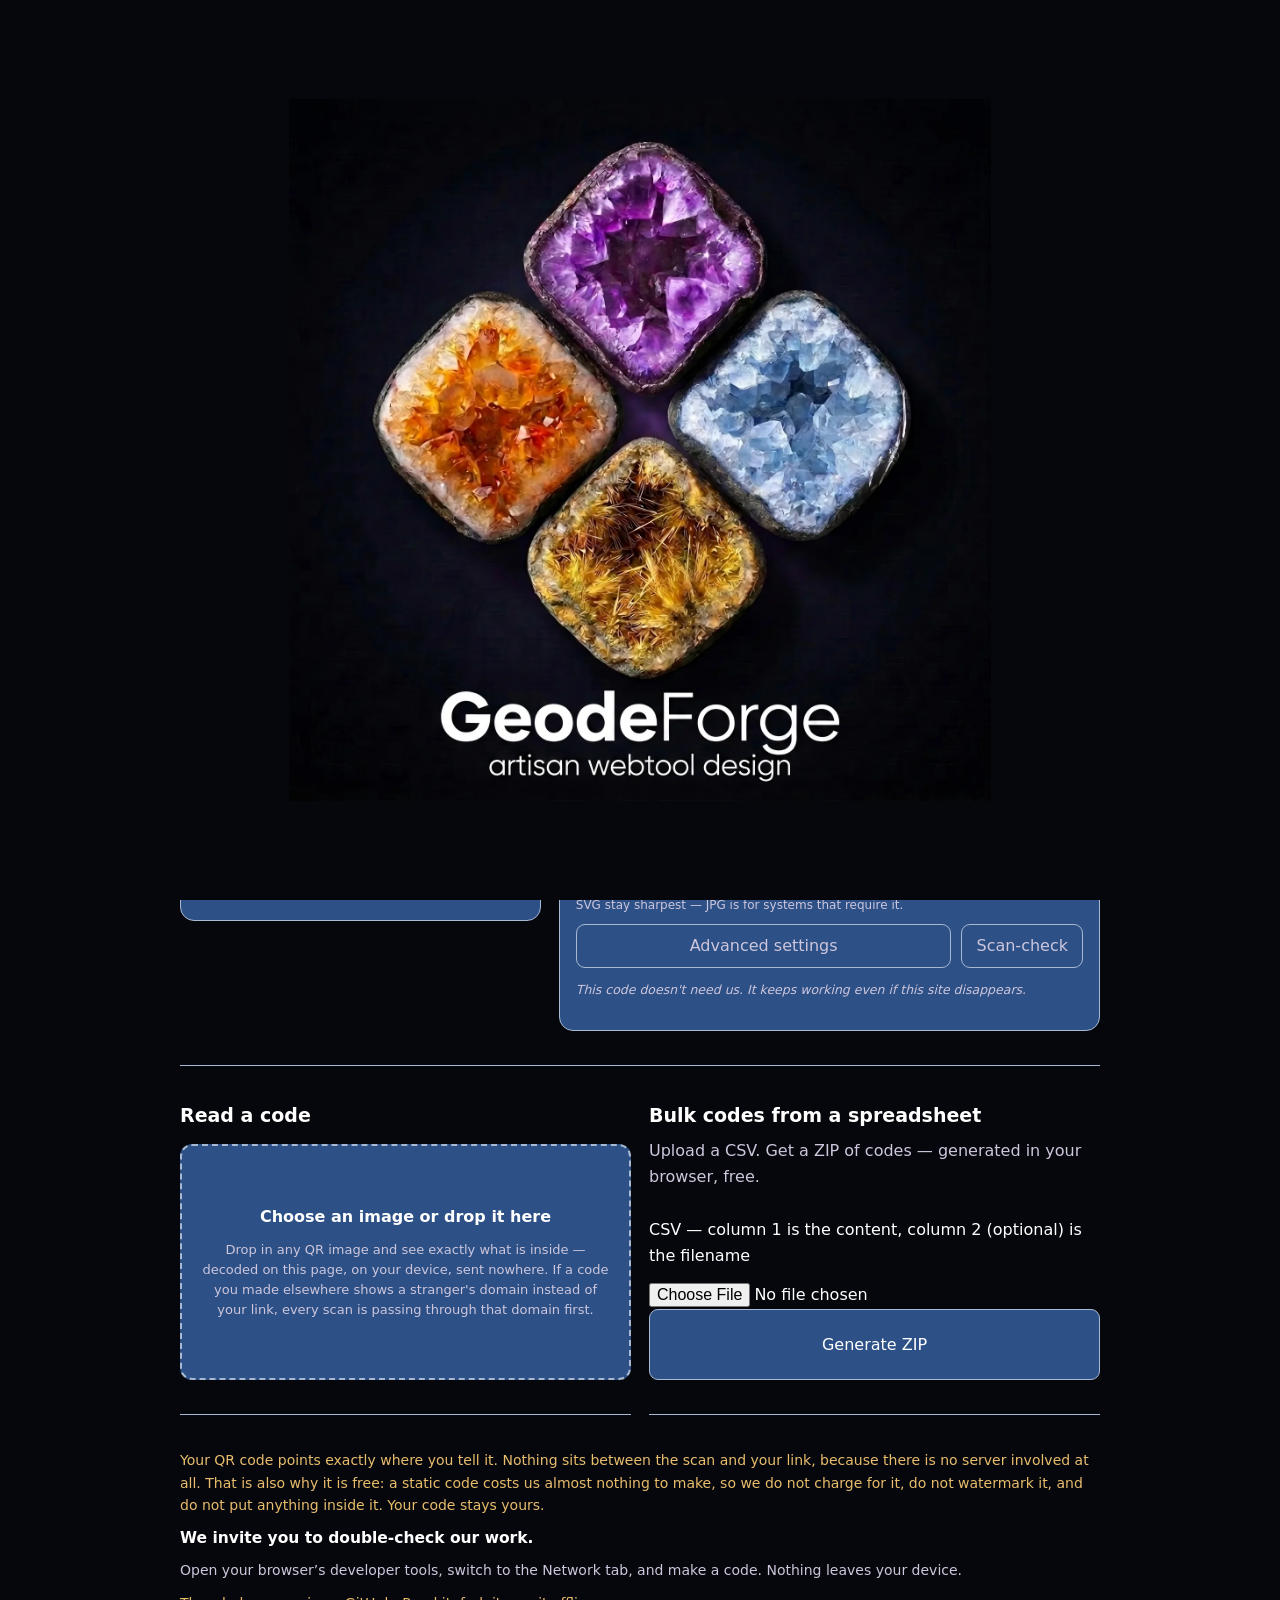
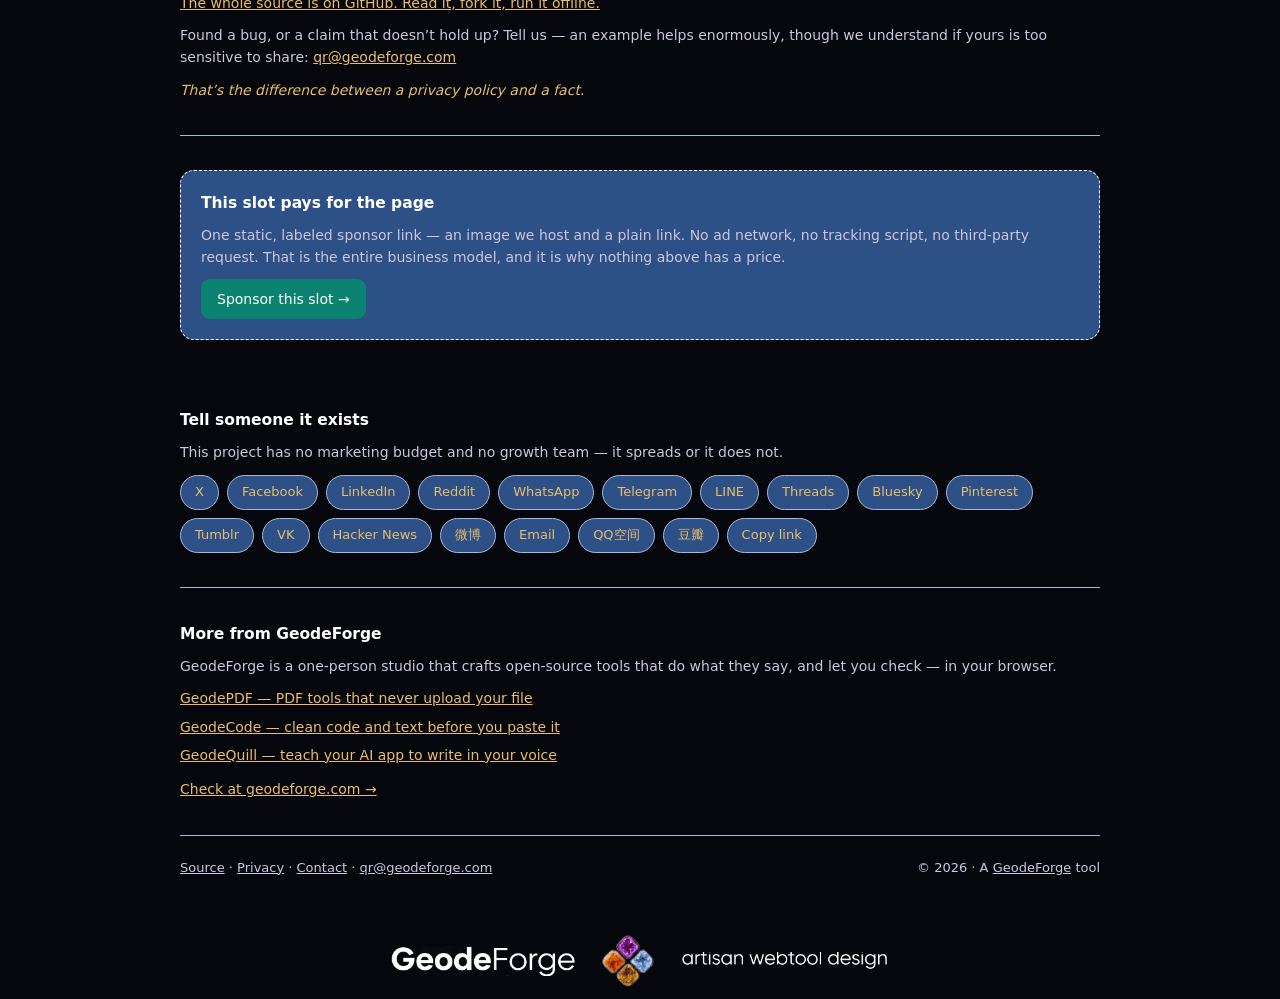
==== commit 68002961: "Teal and gold pass the text contrast standard; the pages say 21 kinds of code and the reader cites t" ====
--- a/index.html
+++ b/index.html
@@ -4,19 +4,19 @@
 <meta charset="utf-8"/>
 <meta name="viewport" content="width=device-width, initial-scale=1"/>
 <title>GeodeQR — free QR codes that never expire</title>
-<meta name="description" content="Free QR code generator. No account, no expiry, no watermark. Nothing leaves your browser."/>
+<meta name="description" content="Free QR code generator for 21 kinds of code, from links and Wi-Fi to contact cards, events and payments. No account, no expiry, no watermark. Nothing leaves your browser."/>
 <link rel="canonical" href="https://geodeforge.com/geodeqr/"/>
 <link rel="alternate" hreflang="en" href="https://geodeforge.com/geodeqr/"/>
 <link rel="alternate" hreflang="x-default" href="https://geodeforge.com/geodeqr/"/>
 <meta property="og:type" content="website"/>
 <meta property="og:site_name" content="GeodeForge"/>
 <meta property="og:title" content="GeodeQR — free QR codes that never expire"/>
-<meta property="og:description" content="Free QR code generator. No account, no expiry, no watermark. Nothing leaves your browser."/>
+<meta property="og:description" content="Free QR code generator for 21 kinds of code, from links and Wi-Fi to contact cards, events and payments. No account, no expiry, no watermark. Nothing leaves your browser."/>
 <meta property="og:url" content="https://geodeforge.com/geodeqr/"/>
 <meta name="twitter:card" content="summary"/>
 <meta name="twitter:title" content="GeodeQR — free QR codes that never expire"/>
-<meta name="twitter:description" content="Free QR code generator. No account, no expiry, no watermark. Nothing leaves your browser."/>
-<script type="application/ld+json">{"@context":"https://schema.org","@type":"SoftwareApplication","name":"GeodeQR","url":"https://geodeforge.com/geodeqr/","description":"Free QR code generator. No account, no expiry, no watermark. Nothing leaves your browser.","applicationCategory":"UtilitiesApplication","operatingSystem":"Any — runs entirely in the browser","offers":{"@type":"Offer","price":"0","priceCurrency":"USD"}}</script>
+<meta name="twitter:description" content="Free QR code generator for 21 kinds of code, from links and Wi-Fi to contact cards, events and payments. No account, no expiry, no watermark. Nothing leaves your browser."/>
+<script type="application/ld+json">{"@context":"https://schema.org","@type":"SoftwareApplication","name":"GeodeQR","url":"https://geodeforge.com/geodeqr/","description":"Free QR code generator for 21 kinds of code, from links and Wi-Fi to contact cards, events and payments. No account, no expiry, no watermark. Nothing leaves your browser.","applicationCategory":"UtilitiesApplication","operatingSystem":"Any — runs entirely in the browser","offers":{"@type":"Offer","price":"0","priceCurrency":"USD"}}</script>
 <script type="application/ld+json">{"@context":"https://schema.org","@type":"FAQPage","mainEntity":[{"@type":"Question","name":"Do the QR codes expire?","acceptedAnswer":{"@type":"Answer","text":"No. A QR code is just an encoding of the text or link you give it — GeodeQR draws it in your browser and it works forever. There is no redirect and no account, so nothing can switch it off."}},{"@type":"Question","name":"Is anything uploaded when I make a code?","acceptedAnswer":{"@type":"Answer","text":"No. The code is generated in JavaScript inside your own browser tab; nothing you type leaves your device. You can check in your browser's Network tab."}},{"@type":"Question","name":"Is there a watermark or a sign-up?","acceptedAnswer":{"@type":"Answer","text":"Neither. No watermark on the image and no account to create — download it and use it anywhere."}},{"@type":"Question","name":"Can it encode non-Latin text?","acceptedAnswer":{"@type":"Answer","text":"Yes. Chinese, Arabic, and other scripts encode correctly so the codes scan for those languages."}}]}</script>
 <link rel="icon" href="assets/geodeqr-eye-64.png" type="image/png"/>
 <link rel="stylesheet" href="style.css?v=1"/>
--- a/style.css
+++ b/style.css
@@ -1,7 +1,7 @@
 :root{
-  --ink:#e2b057; --gem:#ffffff; --text:#ffffff; --muted:#cdc6dc;
+  --ink:#e8bd6c; --gem:#ffffff; --text:#ffffff; --muted:#cdc6dc;
   --line:#a7b9d3; --bg:#06070c; --card:#2d5086; --ok:#8fdec2; --warn:#E8C07A;
-  --btn:#0f9982; --way:#e2b057;
+  --btn:#0c8370; --way:#e8bd6c;
   --sans: system-ui,-apple-system,"Segoe UI",Roboto,"Helvetica Neue","Noto Sans",
           "Noto Sans SC","Noto Sans Arabic","Noto Sans Devanagari",Arial,sans-serif;
   --mono: ui-monospace,SFMono-Regular,Menlo,Consolas,monospace;
@@ -141,13 +141,15 @@
 
 .dropzone{display:flex;align-items:center;justify-content:center;gap:8px;
   border:2px dashed var(--line);border-radius:12px;padding:26px 16px;cursor:pointer;
-  color:var(--muted);font-size:14px;background:var(--card);margin-top:6px;max-width:600px}
+  color:var(--muted);font-size:14px;background:var(--card);margin-top:6px;max-width:600px;position:relative}
 .dropzone:hover,.dropzone.on{border-color:var(--gem);color:var(--ink)}
+.dropzone:focus-within{border-color:var(--gem);color:var(--ink);outline:3px solid var(--gem);outline-offset:3px}
 
 .rdz{flex-direction:column;gap:10px;padding:58px 18px;text-align:center}
 .rdz .pick{font-weight:600;color:var(--text);font-size:16px}
 .rdz small{color:var(--muted);font-size:13px;line-height:1.55;max-width:72ch;display:block}
-.dropzone input[type=file]{display:none}
+.dropzone input[type=file]{position:absolute;width:1px;height:1px;margin:-1px;padding:0;border:0;
+  overflow:hidden;clip:rect(0 0 0 0);clip-path:inset(50%);white-space:nowrap}
 #rout{margin-top:12px}
 #rtext{background:var(--card);border:1px solid var(--line);border-radius:10px;padding:12px;
   font-family:var(--mono);font-size:13px;white-space:pre-wrap;word-break:break-all;
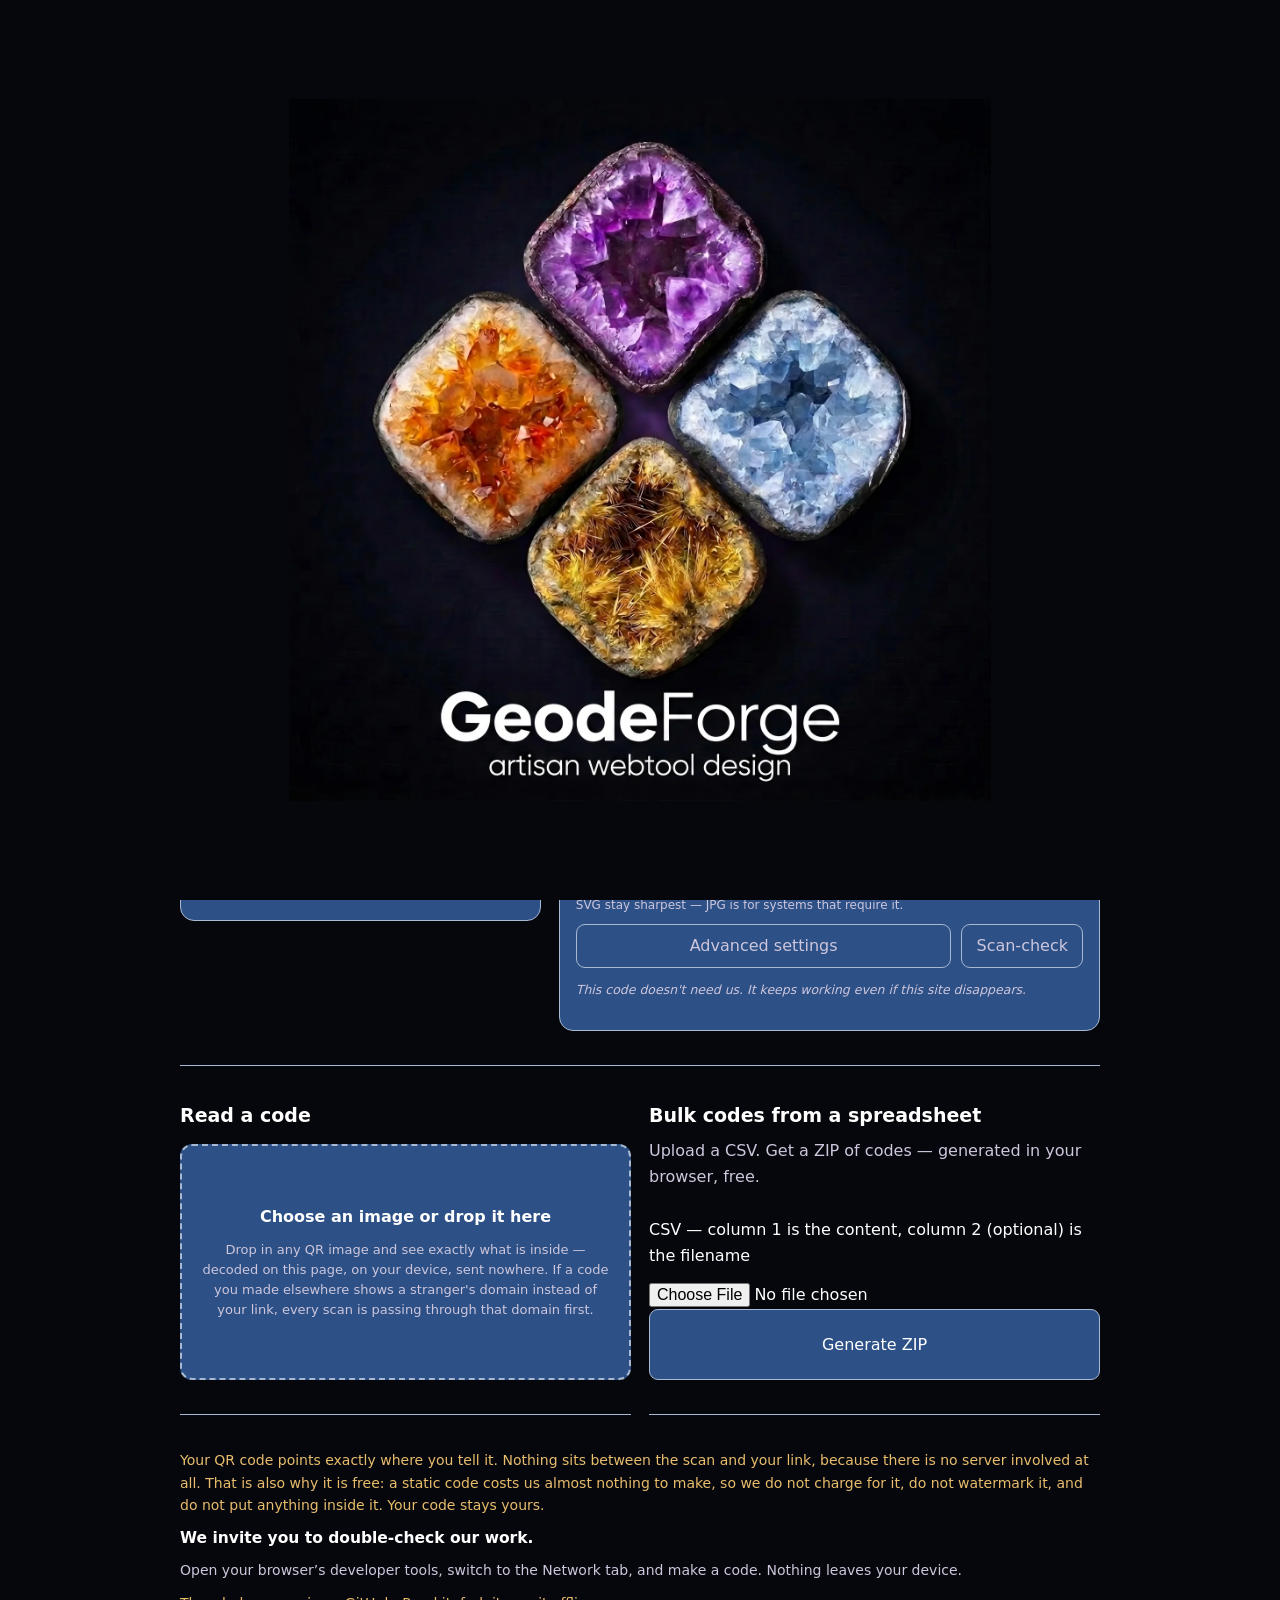
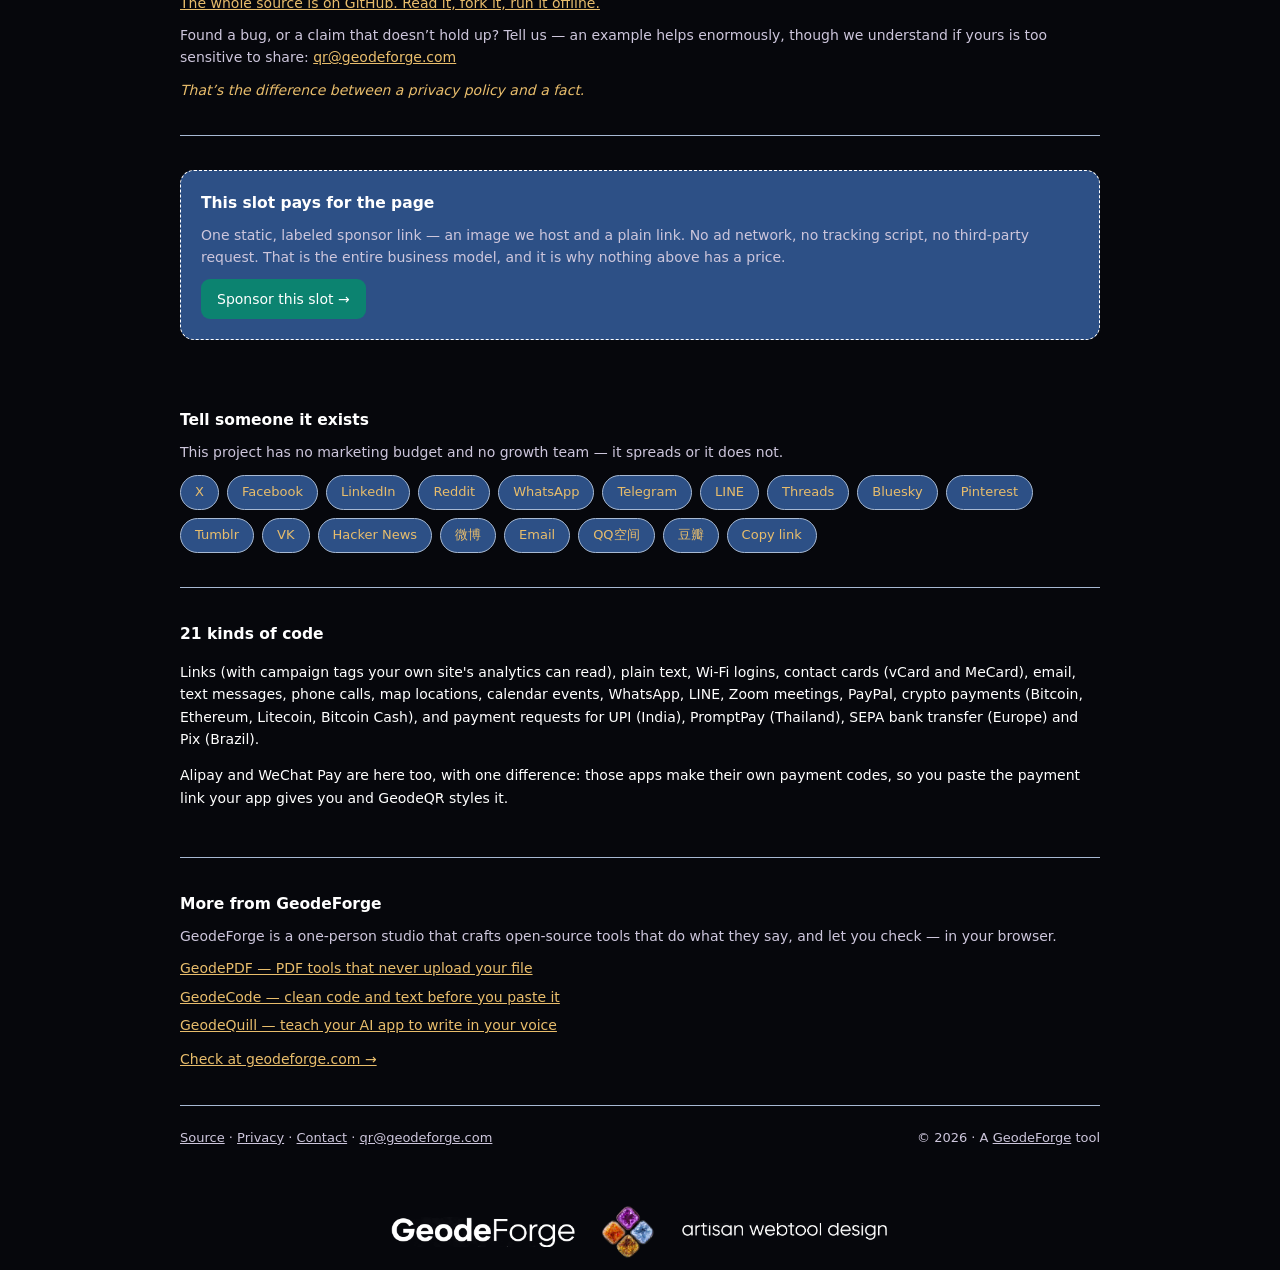
==== commit c7afa383: "The page lists the 21 kinds of code it makes" ====
--- a/index.html
+++ b/index.html
@@ -267,6 +267,13 @@
     <div class="shares" id="shares"></div>
   </section>
 
+<!--MAIN-PAGE-ONLY-->
+  <section class="prose">
+    <h2>21 kinds of code</h2>
+    <p>Links (with campaign tags your own site's analytics can read), plain text, Wi-Fi logins, contact cards (vCard and MeCard), email, text messages, phone calls, map locations, calendar events, WhatsApp, LINE, Zoom meetings, PayPal, crypto payments (Bitcoin, Ethereum, Litecoin, Bitcoin Cash), and payment requests for UPI (India), PromptPay (Thailand), SEPA bank transfer (Europe) and Pix (Brazil).</p>
+    <p>Alipay and WeChat Pay are here too, with one difference: those apps make their own payment codes, so you paste the payment link your app gives you and GeodeQR styles it.</p>
+  </section>
+<!--/MAIN-PAGE-ONLY-->
   <section class="morefrom">
     <h2 data-i="moreTitle"></h2>
     <p data-i="moreBody"></p>
